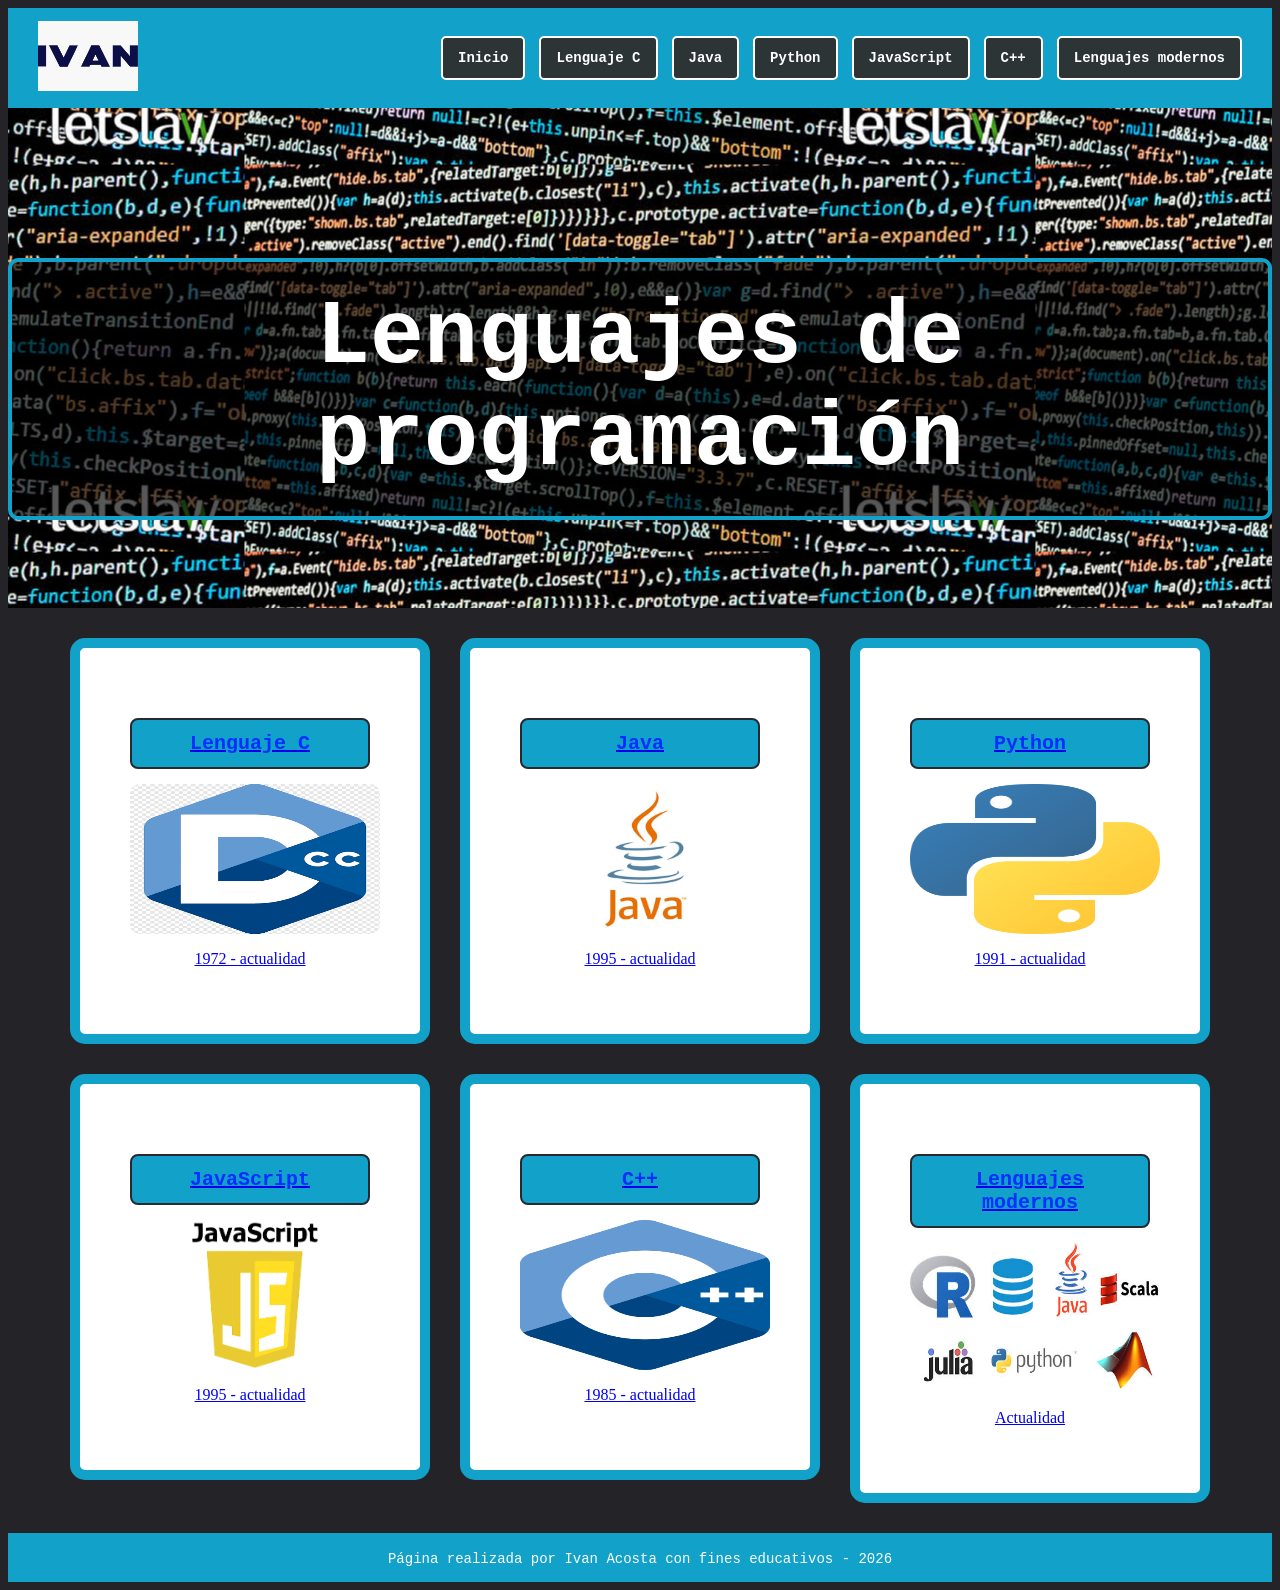
==== index.html @ ee0e3167 "Add files via upload" ====
<!DOCTYPE html>
<html lang="es">
<head>
    <meta charset="UTF-8">
    <meta name="viewport" content="width=device-width, initial-scale=1.0">
    <title>Lenguajes de programación</title>
    <link href="styles.css" rel="stylesheet" type="text/css">
</head>
<body>


    <header>
    <div class="logo">
        <img src="img/logo.jpg" width="100" alt="Logo">

    </div>

    <nav>
        <a href="index.html">Inicio</a>
        <a href="pagina1.html">Lenguaje C</a>
        <a href="pagina2.html">Java</a>
        <a href="pagina3.html">Python</a>
        <a href="pagina4.html">JavaScript</a>
        <a href="pagina5.html">C++</a>
        <a href="pagina6.html">Lenguajes modernos</a>
    </nav>
</header>

    <div id="banner">
    <h1>Lenguajes de programación</h1>
    </div>
    
    <section class="contenedor-cajas">
    <a href="pagina1.html">
        <div class="caja">
        <h3>Lenguaje C</h3>
        <img src="img/images.png" width="250" height="150" alt="Lenguaje C">
        <p>1972 - actualidad</p>
        
    </div>
    </a>

    <a href="pagina2.html">
    <div class="caja">
        <h3>Java</h3>
        <img src="img/JAVA.jpg" width="250" height="150" alt="Java">
        <p>1995 - actualidad</p>
    </div>
    </a>

    <a href="pagina3.html">
    <div class="caja">
        <h3>Python</h3>
        <img src="img/python.webp" width="250" height="150" alt="Python">
        <p>1991 - actualidad</p>
    </div>
    </a>

    <a href="pagina4.html">
    <div class="caja">
        <h3>JavaScript</h3>
        <img src="img/Javascript.png" width="250" height="150" alt="JavaScript">
        <p>1995 - actualidad</p>
    </div>
    </a>


    <a href="pagina5.html">
    <div class="caja">
        <h3>C++</h3>
        <img src="img/C++.webp" width="250" height="150" alt="C++">
        <p>1985 - actualidad</p>
    </div>
    </a>

    <a href="pagina6.html">
    <div class="caja">
        <h3>Lenguajes modernos</h3>
        <img src="img/lenguajesmodernos.jpg" width="250" height="150" alt="Lenguajes modernos">
        <p>Actualidad</p>
    </div>
    </a>

    </section>

    <footer>
    <p>Página realizada por Ivan Acosta con fines educativos - 2026</p>
</footer>


</body>


</html>
---- styles.css ----
body {
    background-color: #242327;
}

.contenedor-cajas {
    display: flex;
    flex-wrap: wrap;
    justify-content: center;
    gap: 30px;
    width: 1200px;
    margin: 30px auto;
}

.caja {
    box-sizing: border-box;
    width: 360px;
    padding: 50px;
    border: 10px solid #11a1c9;
    border-radius: 15px;
    text-align: center;
    background-color: #ffffff;
}


.caja img {
    display: block;
    margin: auto;
    border-radius: 10px;
}

.caja h3 {
    font-family: "Courier New", monospace;
    font-size: 20px;
    color: rgb(0, 47, 255);
    background-color:#11a1c9;
    padding: 12px;
    margin-bottom: 15px;
    border: 2px solid #26292e;
    border-radius: 8px;
}

nav a:hover {
    color: #000000;
    background-color: #ffffff;
}

#banner {
    height: 500px;
    background-color: #0c3628;
    text-align: center;
    background-image: url(img/background.jpg);
    background-position: center;
}


.cajas-secundarias {
    display: flex;
    justify-content: center;
    gap: 30px;
    width: 800px;
    margin: 30px auto;
}

.cajas-secundarias .caja p {
    font-family: "Courier New", monospace;
    font-size: 15px;
    text-align: center;
    margin-top: 15px;
    color: #2d3436;
}

footer {
    text-align: center;
    padding: 15px 10px;
    margin-top: 20px;
    background-color: #11a1c9;
    border-top: 3px solid #11a1c9;
}


.caja:hover {
    transform: translateY(-8px);
    box-shadow: 0 10px 20px rgba(0, 0, 0, 0.4);
}

footer p {
    font-family: "Courier New", monospace;
    font-size: 14px;
    color: #ffffff;
    margin: 0;
    text-align: center;
}


#banner h1 {
    font-family: "Courier New", monospace;
    font-size: 90px;
    line-height: normal;
    color: white;
    background-color: rgba(0, 0, 0, 0.65);
    display: inline-block;
    padding: 25px 45px;
    border: 4px solid #11a1c9;
    border-radius: 10px;
    margin-top: 150px;
}



.logo img {
    height: 70px;
}



header {
    height: 100px;
    background-color: #11a1c9;
    display: flex;
    justify-content: space-between;
    align-items: center;
    padding: 0 30px;
}



nav a {
    display: inline-block;
    color: white;
    background-color: #2d3436;
    text-decoration: none;
    margin-left: 10px;
    font-family: "Courier New", monospace;
    font-size: 14px;
    font-weight: bold;
    padding: 12px 15px;
    border: 2px solid white;
    border-radius: 5px;
    text-align: center;
}
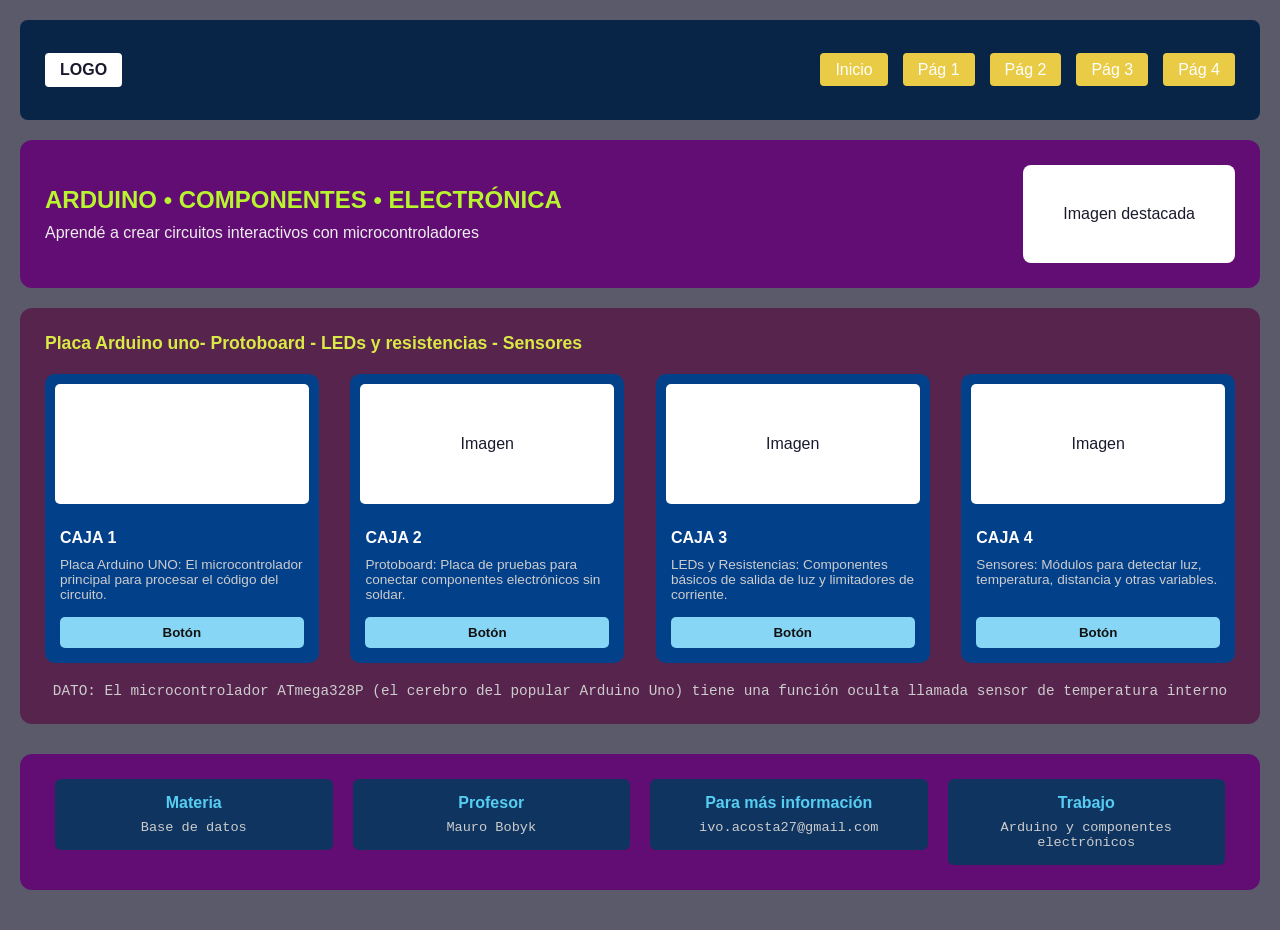
==== commit bde05b9a: "Add files via upload" ====
--- a/index.html
+++ b/index.html
@@ -3,92 +3,109 @@
 <head>
     <meta charset="UTF-8">
     <meta name="viewport" content="width=device-width, initial-scale=1.0">
-    <title>Lenguajes de programación</title>
+    <title>Arduino y Componentes</title>
     <link href="styles.css" rel="stylesheet" type="text/css">
 </head>
 <body>
 
 
-    <header>
-    <div class="logo">
-        <img src="img/logo.jpg" width="100" alt="Logo">
-
-    </div>
-
-    <nav>
-        <a href="index.html">Inicio</a>
-        <a href="pagina1.html">Lenguaje C</a>
-        <a href="pagina2.html">Java</a>
-        <a href="pagina3.html">Python</a>
-        <a href="pagina4.html">JavaScript</a>
-        <a href="pagina5.html">C++</a>
-        <a href="pagina6.html">Lenguajes modernos</a>
-    </nav>
-</header>
-
-    <div id="banner">
-    <h1>Lenguajes de programación</h1>
-    </div>
-    
-    <section class="contenedor-cajas">
-    <a href="pagina1.html">
-        <div class="caja">
-        <h3>Lenguaje C</h3>
-        <img src="img/images.png" width="250" height="150" alt="Lenguaje C">
-        <p>1972 - actualidad</p>
-        
-    </div>
-    </a>
-
-    <a href="pagina2.html">
-    <div class="caja">
-        <h3>Java</h3>
-        <img src="img/JAVA.jpg" width="250" height="150" alt="Java">
-        <p>1995 - actualidad</p>
-    </div>
-    </a>
-
-    <a href="pagina3.html">
-    <div class="caja">
-        <h3>Python</h3>
-        <img src="img/python.webp" width="250" height="150" alt="Python">
-        <p>1991 - actualidad</p>
-    </div>
-    </a>
-
-    <a href="pagina4.html">
-    <div class="caja">
-        <h3>JavaScript</h3>
-        <img src="img/Javascript.png" width="250" height="150" alt="JavaScript">
-        <p>1995 - actualidad</p>
-    </div>
-    </a>
+    <header class="navbar">
+        <div class="logo">LOGO</div>
+        <ul class="nav-links">
+            <li><a href="index.html">Inicio</a></li>
+            <li><a href="pagina1.html">Pág 1</a></li>
+            <li><a href="pagina2.html">Pág 2</a></li>
+            <li><a href="pagina3.html">Pág 3</a></li>
+            <li><a href="pagina4.html">Pág 4</a></li>
+        </ul>
+    </header>
 
 
-    <a href="pagina5.html">
-    <div class="caja">
-        <h3>C++</h3>
-        <img src="img/C++.webp" width="250" height="150" alt="C++">
-        <p>1985 - actualidad</p>
-    </div>
-    </a>
-
-    <a href="pagina6.html">
-    <div class="caja">
-        <h3>Lenguajes modernos</h3>
-        <img src="img/lenguajesmodernos.jpg" width="250" height="150" alt="Lenguajes modernos">
-        <p>Actualidad</p>
-    </div>
-    </a>
-
+    <section class="hero-section flex-container">
+        <div class="hero-text">
+            <h1>ARDUINO • COMPONENTES • ELECTRÓNICA</h1>
+            <p>Aprendé a crear circuitos interactivos con microcontroladores</p>
+        </div>
+        <div class="hero-img">
+            Imagen destacada
+        </div>
     </section>
 
-    <footer>
-    <p>Página realizada por Ivan Acosta con fines educativos - 2026</p>
-</footer>
+
+    <section class="main-section">
+        <h2 class="section-title">Placa Arduino uno- Protoboard - LEDs y resistencias - Sensores</h2>
+        
+        <div class="card-container flex-wrap-between">
+
+            <div class="card">
+                <div class="card-img"><img src="img.arduinouno.jpg" alt="" class="arduinouno jpg"></div>
+                <div class="card-body">
+                    <h3>CAJA 1</h3>
+                    <p>Placa Arduino UNO: El microcontrolador principal para procesar el código del circuito.</p>
+                    <a href="pagina1.html" style="text-decoration: none; margin-top: auto; width: 100%;">
+                        <button style="width: 100%;">Botón</button>
+                    </a>
+                </div>
+            </div>
+            
+
+            <div class="card">
+                <div class="card-img">Imagen</div>
+                <div class="card-body">
+                    <h3>CAJA 2</h3>
+                    <p>Protoboard: Placa de pruebas para conectar componentes electrónicos sin soldar.</p>
+                    <a href="pagina2.html" style="text-decoration: none; margin-top: auto; width: 100%;">
+                        <button style="width: 100%;">Botón</button>
+                    </a>
+                </div>
+            </div>
+            
+
+            <div class="card">
+                <div class="card-img">Imagen</div>
+                <div class="card-body">
+                    <h3>CAJA 3</h3>
+                    <p>LEDs y Resistencias: Componentes básicos de salida de luz y limitadores de corriente.</p>
+                    <a href="pagina3.html" style="text-decoration: none; margin-top: auto; width: 100%;">
+                        <button style="width: 100%;">Botón</button>
+                    </a>
+                </div>
+            </div>
 
 
-</body>
+            <div class="card">
+                <div class="card-img">Imagen</div>
+                <div class="card-body">
+                    <h3>CAJA 4</h3>
+                    <p>Sensores: Módulos para detectar luz, temperatura, distancia y otras variables.</p>
+                    <a href="pagina4.html" style="text-decoration: none; margin-top: auto; width: 100%;">
+                        <button style="width: 100%;">Botón</button>
+                    </a>
+                </div>
+            </div>
+        </div>
+        <div class="prop-tag-center">DATO: El microcontrolador ATmega328P (el cerebro del popular Arduino Uno) tiene una función oculta llamada sensor de temperatura interno</div>
+    </section>
 
 
+    <footer class="footer-container flex-container">
+        <div class="flex-item-col">
+            <h3>Materia</h3>
+            <p>Base de datos</p>
+        </div>
+        <div class="flex-item-col">
+            <h3>Profesor</h3>
+            <p>Mauro Bobyk</p>
+        </div>
+        <div class="flex-item-col">
+            <h3>Para más información</h3>
+            <p>ivo.acosta27@gmail.com</p>
+        </div>
+        <div class="flex-item-col">
+            <h3>Trabajo</h3>
+            <p>Arduino y componentes electrónicos</p>
+        </div>
+    </footer>
+
+</body>
 </html>
--- a/styles.css
+++ b/styles.css
@@ -1,86 +1,286 @@
+
+* {
+    margin: 0;
+    padding: 0;
+    box-sizing: border-box;
+}
+
 body {
-    background-color: #242327;
-}
-
-.contenedor-cajas {
+    font-family: 'Segoe UI', Tahoma, Geneva, Verdana, sans-serif;
+    background: #5a5a6b;
+    color: #eee;
+    padding: 20px;
+}
+
+
+.navbar {
+    display: flex;
+    justify-content: space-between;
+    align-items: center;
+    background: #082547;
+    border-radius: 8px;
+    padding: 15px 25px;
+    margin-bottom: 20px;
+}
+
+.navbar .logo {
+    background: #fff;
+    color: #1a1a2e;
+    padding: 8px 15px;
+    font-weight: bold;
+    border-radius: 4px;
+}
+
+.navbar .nav-links {
+    display: flex;
+    gap: 15px;
+    list-style: none;
+}
+
+.navbar .nav-links a {
+    color: #fff;
+    text-decoration: none;
+    background: #e9cb45;
+    padding: 8px 15px;
+    border-radius: 4px;
+}
+
+.flex-container {
+    display: flex;
+    justify-content: space-between;
+    align-items: center;
+    background: #620d74;
+    border-radius: 12px;
+    padding: 25px;
+    margin-bottom: 20px;
+}
+
+.hero-text h1 {
+    color: #b9f52f;
+    margin-bottom: 10px;
+}
+
+.hero-img {
+    background: #fff;
+    color: #1a1a2e;
+    padding: 40px;
+    border-radius: 8px;
+}
+
+.main-section {
+    background: #57244e;
+    padding: 25px;
+    border-radius: 12px;
+    margin-bottom: 20px;
+}
+
+.section-title {
+    color: #d9e945;
+    margin-bottom: 20px;
+    font-size: 1.1rem;
+}
+
+.flex-wrap-between {
     display: flex;
     flex-wrap: wrap;
+    justify-content: space-between;
+    gap: 15px;
+}
+
+.card {
+    flex: 0 1 23%;
+    background: #03408a;
+    border-radius: 10px;
+    overflow: hidden;
+    display: flex;
+    flex-direction: column;
+}
+
+.card-img {
+    height: 120px;
+    background: #fff;
+    color: #1a1a2e;
+    display: flex;
+    align-items: center;
     justify-content: center;
-    gap: 30px;
-    width: 1200px;
+    margin: 10px;
+    border-radius: 5px;
+}
+
+.card-body {
+    padding: 15px;
+    display: flex;
+    flex-direction: column;
+    flex-grow: 1;
+}
+
+.card-body h3 {
+    color: #fdfcfd;
+    margin-bottom: 10px;
+    font-size: 1rem;
+}
+
+.card-body p {
+    color: #ccc;
+    font-size: 0.85rem;
+    margin-bottom: 15px;
+}
+
+.card-body button {
+    margin-top: auto;
+    background: #87d6f5;
+    color: #131212;
+    border: none;
+    padding: 8px 15px;
+    border-radius: 5px;
+    cursor: pointer;
+    font-weight: bold;
+}
+
+.prop-tag-center {
+    text-align: center;
+    font-family: monospace;
+    color: #ccc;
+    margin-top: 20px;
+    font-size: 0.9rem;
+}
+
+.footer-container {
+    align-items: flex-start;
+}
+
+.flex-item-col {
+    background: #0f3460;
+    padding: 15px;
+    border-radius: 6px;
+    flex: 1;
+    margin: 0 10px;
+}
+
+.flex-item-col h3 {
+    color: #56cef3;
+    font-size: 1rem;
+    margin-bottom: 8px;
+}
+
+.flex-item-col p {
+    color: #ccc;
+    font-size: 0.85rem;
+}
+
+
+header {
+    height: 100px;
+    background-color: #0f3460;
+    display: flex;
+    justify-content: space-between;
+    align-items: center;
+    padding: 0 30px;
+    border-radius: 8px;
+    margin-bottom: 20px;
+}
+
+.logo img {
+    height: 70px;
+}
+
+nav a {
+    display: inline-block;
+    color: white;
+    background-color: #e94560;
+    text-decoration: none;
+    margin-left: 10px;
+    font-family: sans-serif;
+    font-size: 14px;
+    font-weight: bold;
+    padding: 10px 15px;
+    border-radius: 5px;
+    text-align: center;
+}
+
+nav a:hover {
+    color: #ffffff;
+    background-color: #c73650;
+}
+
+#banner {
+    height: 300px;
+    background-color: #16353e;
+    text-align: center;
+    border-radius: 10px;
+    margin-bottom: 30px;
+    display: flex;
+    justify-content: center;
+    align-items: center;
+}
+
+#banner h1 {
+    font-family: "Courier New", monospace;
+    font-size: 50px;
+    color: white;
+    background-color: rgba(0, 0, 0, 0.65);
+    display: inline-block;
+    padding: 20px 40px;
+    border: 4px solid #e94560;
+    border-radius: 10px;
+}
+
+.cajas-secundarias {
+    display: flex;
+    justify-content: center;
+    gap: 20px;
+    max-width: 1200px;
     margin: 30px auto;
 }
 
 .caja {
     box-sizing: border-box;
-    width: 360px;
-    padding: 50px;
-    border: 10px solid #11a1c9;
+    flex: 1;
+    padding: 30px 20px;
+    border: 4px solid #e94560;
     border-radius: 15px;
     text-align: center;
-    background-color: #ffffff;
-}
-
+    background-color: #0f3460;
+}
 
 .caja img {
     display: block;
-    margin: auto;
-    border-radius: 10px;
+    margin: 0 auto 15px auto;
+    border-radius: 10px;
+    max-width: 100%;
+    height: auto;
 }
 
 .caja h3 {
     font-family: "Courier New", monospace;
     font-size: 20px;
-    color: rgb(0, 47, 255);
-    background-color:#11a1c9;
-    padding: 12px;
+    color: #ffffff;
+    background-color: #e94560;
+    padding: 10px;
     margin-bottom: 15px;
-    border: 2px solid #26292e;
-    border-radius: 8px;
-}
-
-nav a:hover {
-    color: #000000;
-    background-color: #ffffff;
-}
-
-#banner {
-    height: 500px;
-    background-color: #0c3628;
-    text-align: center;
-    background-image: url(img/background.jpg);
-    background-position: center;
-}
-
-
-.cajas-secundarias {
-    display: flex;
-    justify-content: center;
-    gap: 30px;
-    width: 800px;
-    margin: 30px auto;
+    border-radius: 8px;
 }
 
 .cajas-secundarias .caja p {
-    font-family: "Courier New", monospace;
-    font-size: 15px;
-    text-align: center;
-    margin-top: 15px;
-    color: #2d3436;
-}
-
-footer {
-    text-align: center;
-    padding: 15px 10px;
-    margin-top: 20px;
-    background-color: #11a1c9;
-    border-top: 3px solid #11a1c9;
-}
-
+    font-family: sans-serif;
+    font-size: 14px;
+    text-align: center;
+    line-height: 1.5;
+    color: #eee;
+}
 
 .caja:hover {
     transform: translateY(-8px);
+    transition: transform 0.2s;
     box-shadow: 0 10px 20px rgba(0, 0, 0, 0.4);
+}
+
+footer {
+    text-align: center;
+    padding: 15px 10px;
+    margin-top: 30px;
+    background-color: #0f3460;
+    border-radius: 8px;
 }
 
 footer p {
@@ -88,53 +288,4 @@
     font-size: 14px;
     color: #ffffff;
     margin: 0;
-    text-align: center;
-}
-
-
-#banner h1 {
-    font-family: "Courier New", monospace;
-    font-size: 90px;
-    line-height: normal;
-    color: white;
-    background-color: rgba(0, 0, 0, 0.65);
-    display: inline-block;
-    padding: 25px 45px;
-    border: 4px solid #11a1c9;
-    border-radius: 10px;
-    margin-top: 150px;
-}
-
-
-
-.logo img {
-    height: 70px;
-}
-
-
-
-header {
-    height: 100px;
-    background-color: #11a1c9;
-    display: flex;
-    justify-content: space-between;
-    align-items: center;
-    padding: 0 30px;
-}
-
-
-
-nav a {
-    display: inline-block;
-    color: white;
-    background-color: #2d3436;
-    text-decoration: none;
-    margin-left: 10px;
-    font-family: "Courier New", monospace;
-    font-size: 14px;
-    font-weight: bold;
-    padding: 12px 15px;
-    border: 2px solid white;
-    border-radius: 5px;
-    text-align: center;
-}
+}
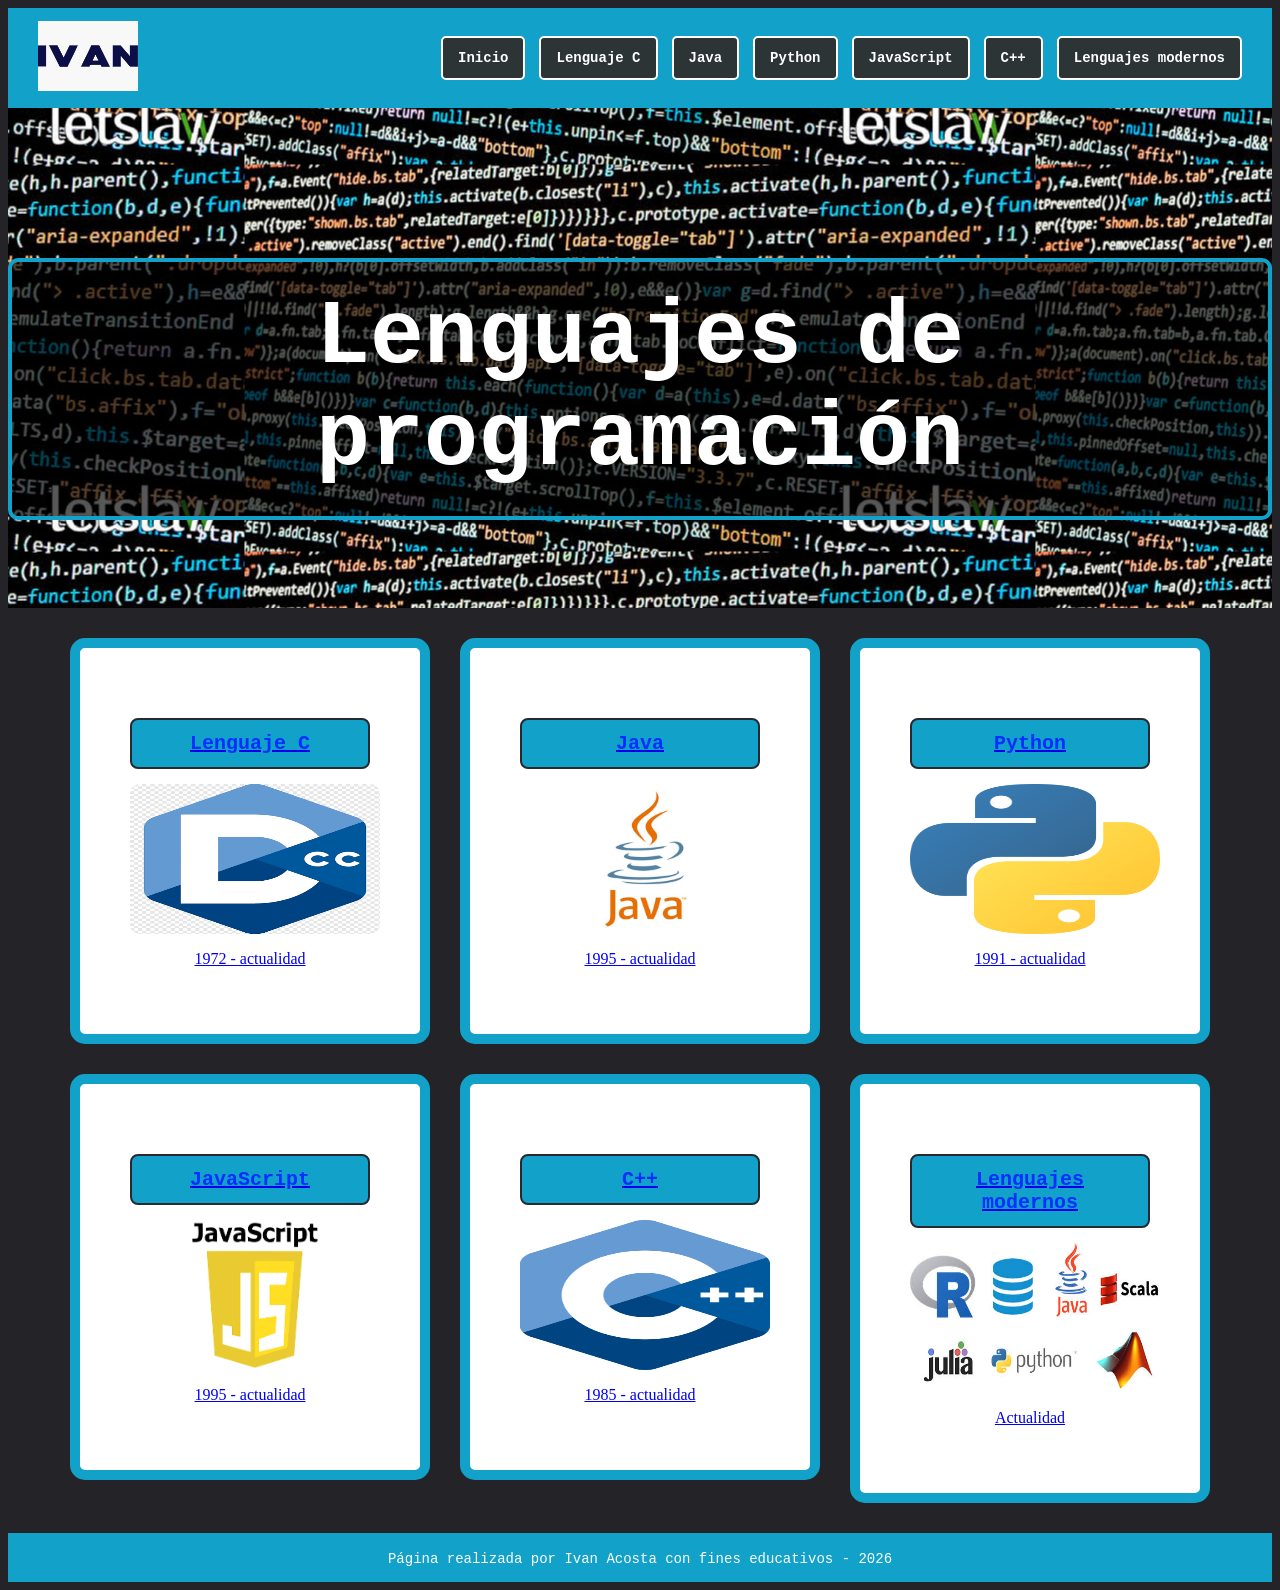
==== commit 98000c95: "Add files via upload" ====
--- a/index.html
+++ b/index.html
@@ -3,109 +3,92 @@
 <head>
     <meta charset="UTF-8">
     <meta name="viewport" content="width=device-width, initial-scale=1.0">
-    <title>Arduino y Componentes</title>
+    <title>Lenguajes de programación</title>
     <link href="styles.css" rel="stylesheet" type="text/css">
 </head>
 <body>
 
 
-    <header class="navbar">
-        <div class="logo">LOGO</div>
-        <ul class="nav-links">
-            <li><a href="index.html">Inicio</a></li>
-            <li><a href="pagina1.html">Pág 1</a></li>
-            <li><a href="pagina2.html">Pág 2</a></li>
-            <li><a href="pagina3.html">Pág 3</a></li>
-            <li><a href="pagina4.html">Pág 4</a></li>
-        </ul>
-    </header>
+    <header>
+    <div class="logo">
+        <img src="img/logo.jpg" width="100" alt="Logo">
+
+    </div>
+
+    <nav>
+        <a href="index.html">Inicio</a>
+        <a href="pagina1.html">Lenguaje C</a>
+        <a href="pagina2.html">Java</a>
+        <a href="pagina3.html">Python</a>
+        <a href="pagina4.html">JavaScript</a>
+        <a href="pagina5.html">C++</a>
+        <a href="pagina6.html">Lenguajes modernos</a>
+    </nav>
+</header>
+
+    <div id="banner">
+    <h1>Lenguajes de programación</h1>
+    </div>
+    
+    <section class="contenedor-cajas">
+    <a href="pagina1.html">
+        <div class="caja">
+        <h3>Lenguaje C</h3>
+        <img src="img/images.png" width="250" height="150" alt="Lenguaje C">
+        <p>1972 - actualidad</p>
+        
+    </div>
+    </a>
+
+    <a href="pagina2.html">
+    <div class="caja">
+        <h3>Java</h3>
+        <img src="img/JAVA.jpg" width="250" height="150" alt="Java">
+        <p>1995 - actualidad</p>
+    </div>
+    </a>
+
+    <a href="pagina3.html">
+    <div class="caja">
+        <h3>Python</h3>
+        <img src="img/python.webp" width="250" height="150" alt="Python">
+        <p>1991 - actualidad</p>
+    </div>
+    </a>
+
+    <a href="pagina4.html">
+    <div class="caja">
+        <h3>JavaScript</h3>
+        <img src="img/Javascript.png" width="250" height="150" alt="JavaScript">
+        <p>1995 - actualidad</p>
+    </div>
+    </a>
 
 
-    <section class="hero-section flex-container">
-        <div class="hero-text">
-            <h1>ARDUINO • COMPONENTES • ELECTRÓNICA</h1>
-            <p>Aprendé a crear circuitos interactivos con microcontroladores</p>
-        </div>
-        <div class="hero-img">
-            Imagen destacada
-        </div>
+    <a href="pagina5.html">
+    <div class="caja">
+        <h3>C++</h3>
+        <img src="img/C++.webp" width="250" height="150" alt="C++">
+        <p>1985 - actualidad</p>
+    </div>
+    </a>
+
+    <a href="pagina6.html">
+    <div class="caja">
+        <h3>Lenguajes modernos</h3>
+        <img src="img/lenguajesmodernos.jpg" width="250" height="150" alt="Lenguajes modernos">
+        <p>Actualidad</p>
+    </div>
+    </a>
+
     </section>
 
-
-    <section class="main-section">
-        <h2 class="section-title">Placa Arduino uno- Protoboard - LEDs y resistencias - Sensores</h2>
-        
-        <div class="card-container flex-wrap-between">
-
-            <div class="card">
-                <div class="card-img"><img src="img.arduinouno.jpg" alt="" class="arduinouno jpg"></div>
-                <div class="card-body">
-                    <h3>CAJA 1</h3>
-                    <p>Placa Arduino UNO: El microcontrolador principal para procesar el código del circuito.</p>
-                    <a href="pagina1.html" style="text-decoration: none; margin-top: auto; width: 100%;">
-                        <button style="width: 100%;">Botón</button>
-                    </a>
-                </div>
-            </div>
-            
-
-            <div class="card">
-                <div class="card-img">Imagen</div>
-                <div class="card-body">
-                    <h3>CAJA 2</h3>
-                    <p>Protoboard: Placa de pruebas para conectar componentes electrónicos sin soldar.</p>
-                    <a href="pagina2.html" style="text-decoration: none; margin-top: auto; width: 100%;">
-                        <button style="width: 100%;">Botón</button>
-                    </a>
-                </div>
-            </div>
-            
-
-            <div class="card">
-                <div class="card-img">Imagen</div>
-                <div class="card-body">
-                    <h3>CAJA 3</h3>
-                    <p>LEDs y Resistencias: Componentes básicos de salida de luz y limitadores de corriente.</p>
-                    <a href="pagina3.html" style="text-decoration: none; margin-top: auto; width: 100%;">
-                        <button style="width: 100%;">Botón</button>
-                    </a>
-                </div>
-            </div>
+    <footer>
+    <p>Página realizada por Ivan Acosta con fines educativos - 2026</p>
+</footer>
 
 
-            <div class="card">
-                <div class="card-img">Imagen</div>
-                <div class="card-body">
-                    <h3>CAJA 4</h3>
-                    <p>Sensores: Módulos para detectar luz, temperatura, distancia y otras variables.</p>
-                    <a href="pagina4.html" style="text-decoration: none; margin-top: auto; width: 100%;">
-                        <button style="width: 100%;">Botón</button>
-                    </a>
-                </div>
-            </div>
-        </div>
-        <div class="prop-tag-center">DATO: El microcontrolador ATmega328P (el cerebro del popular Arduino Uno) tiene una función oculta llamada sensor de temperatura interno</div>
-    </section>
+</body>
 
 
-    <footer class="footer-container flex-container">
-        <div class="flex-item-col">
-            <h3>Materia</h3>
-            <p>Base de datos</p>
-        </div>
-        <div class="flex-item-col">
-            <h3>Profesor</h3>
-            <p>Mauro Bobyk</p>
-        </div>
-        <div class="flex-item-col">
-            <h3>Para más información</h3>
-            <p>ivo.acosta27@gmail.com</p>
-        </div>
-        <div class="flex-item-col">
-            <h3>Trabajo</h3>
-            <p>Arduino y componentes electrónicos</p>
-        </div>
-    </footer>
-
-</body>
 </html>
--- a/styles.css
+++ b/styles.css
@@ -1,286 +1,86 @@
-
-* {
-    margin: 0;
-    padding: 0;
-    box-sizing: border-box;
+body {
+    background-color: #242327;
 }
 
-body {
-    font-family: 'Segoe UI', Tahoma, Geneva, Verdana, sans-serif;
-    background: #5a5a6b;
-    color: #eee;
-    padding: 20px;
-}
-
-
-.navbar {
-    display: flex;
-    justify-content: space-between;
-    align-items: center;
-    background: #082547;
-    border-radius: 8px;
-    padding: 15px 25px;
-    margin-bottom: 20px;
-}
-
-.navbar .logo {
-    background: #fff;
-    color: #1a1a2e;
-    padding: 8px 15px;
-    font-weight: bold;
-    border-radius: 4px;
-}
-
-.navbar .nav-links {
-    display: flex;
-    gap: 15px;
-    list-style: none;
-}
-
-.navbar .nav-links a {
-    color: #fff;
-    text-decoration: none;
-    background: #e9cb45;
-    padding: 8px 15px;
-    border-radius: 4px;
-}
-
-.flex-container {
-    display: flex;
-    justify-content: space-between;
-    align-items: center;
-    background: #620d74;
-    border-radius: 12px;
-    padding: 25px;
-    margin-bottom: 20px;
-}
-
-.hero-text h1 {
-    color: #b9f52f;
-    margin-bottom: 10px;
-}
-
-.hero-img {
-    background: #fff;
-    color: #1a1a2e;
-    padding: 40px;
-    border-radius: 8px;
-}
-
-.main-section {
-    background: #57244e;
-    padding: 25px;
-    border-radius: 12px;
-    margin-bottom: 20px;
-}
-
-.section-title {
-    color: #d9e945;
-    margin-bottom: 20px;
-    font-size: 1.1rem;
-}
-
-.flex-wrap-between {
+.contenedor-cajas {
     display: flex;
     flex-wrap: wrap;
-    justify-content: space-between;
-    gap: 15px;
-}
-
-.card {
-    flex: 0 1 23%;
-    background: #03408a;
-    border-radius: 10px;
-    overflow: hidden;
-    display: flex;
-    flex-direction: column;
-}
-
-.card-img {
-    height: 120px;
-    background: #fff;
-    color: #1a1a2e;
-    display: flex;
-    align-items: center;
     justify-content: center;
-    margin: 10px;
-    border-radius: 5px;
-}
-
-.card-body {
-    padding: 15px;
-    display: flex;
-    flex-direction: column;
-    flex-grow: 1;
-}
-
-.card-body h3 {
-    color: #fdfcfd;
-    margin-bottom: 10px;
-    font-size: 1rem;
-}
-
-.card-body p {
-    color: #ccc;
-    font-size: 0.85rem;
-    margin-bottom: 15px;
-}
-
-.card-body button {
-    margin-top: auto;
-    background: #87d6f5;
-    color: #131212;
-    border: none;
-    padding: 8px 15px;
-    border-radius: 5px;
-    cursor: pointer;
-    font-weight: bold;
-}
-
-.prop-tag-center {
-    text-align: center;
-    font-family: monospace;
-    color: #ccc;
-    margin-top: 20px;
-    font-size: 0.9rem;
-}
-
-.footer-container {
-    align-items: flex-start;
-}
-
-.flex-item-col {
-    background: #0f3460;
-    padding: 15px;
-    border-radius: 6px;
-    flex: 1;
-    margin: 0 10px;
-}
-
-.flex-item-col h3 {
-    color: #56cef3;
-    font-size: 1rem;
-    margin-bottom: 8px;
-}
-
-.flex-item-col p {
-    color: #ccc;
-    font-size: 0.85rem;
-}
-
-
-header {
-    height: 100px;
-    background-color: #0f3460;
-    display: flex;
-    justify-content: space-between;
-    align-items: center;
-    padding: 0 30px;
-    border-radius: 8px;
-    margin-bottom: 20px;
-}
-
-.logo img {
-    height: 70px;
-}
-
-nav a {
-    display: inline-block;
-    color: white;
-    background-color: #e94560;
-    text-decoration: none;
-    margin-left: 10px;
-    font-family: sans-serif;
-    font-size: 14px;
-    font-weight: bold;
-    padding: 10px 15px;
-    border-radius: 5px;
-    text-align: center;
-}
-
-nav a:hover {
-    color: #ffffff;
-    background-color: #c73650;
-}
-
-#banner {
-    height: 300px;
-    background-color: #16353e;
-    text-align: center;
-    border-radius: 10px;
-    margin-bottom: 30px;
-    display: flex;
-    justify-content: center;
-    align-items: center;
-}
-
-#banner h1 {
-    font-family: "Courier New", monospace;
-    font-size: 50px;
-    color: white;
-    background-color: rgba(0, 0, 0, 0.65);
-    display: inline-block;
-    padding: 20px 40px;
-    border: 4px solid #e94560;
-    border-radius: 10px;
-}
-
-.cajas-secundarias {
-    display: flex;
-    justify-content: center;
-    gap: 20px;
-    max-width: 1200px;
+    gap: 30px;
+    width: 1200px;
     margin: 30px auto;
 }
 
 .caja {
     box-sizing: border-box;
-    flex: 1;
-    padding: 30px 20px;
-    border: 4px solid #e94560;
+    width: 360px;
+    padding: 50px;
+    border: 10px solid #11a1c9;
     border-radius: 15px;
     text-align: center;
-    background-color: #0f3460;
+    background-color: #ffffff;
 }
+
 
 .caja img {
     display: block;
-    margin: 0 auto 15px auto;
+    margin: auto;
     border-radius: 10px;
-    max-width: 100%;
-    height: auto;
 }
 
 .caja h3 {
     font-family: "Courier New", monospace;
     font-size: 20px;
-    color: #ffffff;
-    background-color: #e94560;
-    padding: 10px;
+    color: rgb(0, 47, 255);
+    background-color:#11a1c9;
+    padding: 12px;
     margin-bottom: 15px;
+    border: 2px solid #26292e;
     border-radius: 8px;
 }
 
-.cajas-secundarias .caja p {
-    font-family: sans-serif;
-    font-size: 14px;
-    text-align: center;
-    line-height: 1.5;
-    color: #eee;
+nav a:hover {
+    color: #000000;
+    background-color: #ffffff;
 }
 
-.caja:hover {
-    transform: translateY(-8px);
-    transition: transform 0.2s;
-    box-shadow: 0 10px 20px rgba(0, 0, 0, 0.4);
+#banner {
+    height: 500px;
+    background-color: #0c3628;
+    text-align: center;
+    background-image: url(img/background.jpg);
+    background-position: center;
+}
+
+
+.cajas-secundarias {
+    display: flex;
+    justify-content: center;
+    gap: 30px;
+    width: 800px;
+    margin: 30px auto;
+}
+
+.cajas-secundarias .caja p {
+    font-family: "Courier New", monospace;
+    font-size: 15px;
+    text-align: center;
+    margin-top: 15px;
+    color: #2d3436;
 }
 
 footer {
     text-align: center;
     padding: 15px 10px;
-    margin-top: 30px;
-    background-color: #0f3460;
-    border-radius: 8px;
+    margin-top: 20px;
+    background-color: #11a1c9;
+    border-top: 3px solid #11a1c9;
+}
+
+
+.caja:hover {
+    transform: translateY(-8px);
+    box-shadow: 0 10px 20px rgba(0, 0, 0, 0.4);
 }
 
 footer p {
@@ -288,4 +88,53 @@
     font-size: 14px;
     color: #ffffff;
     margin: 0;
-}+    text-align: center;
+}
+
+
+#banner h1 {
+    font-family: "Courier New", monospace;
+    font-size: 90px;
+    line-height: normal;
+    color: white;
+    background-color: rgba(0, 0, 0, 0.65);
+    display: inline-block;
+    padding: 25px 45px;
+    border: 4px solid #11a1c9;
+    border-radius: 10px;
+    margin-top: 150px;
+}
+
+
+
+.logo img {
+    height: 70px;
+}
+
+
+
+header {
+    height: 100px;
+    background-color: #11a1c9;
+    display: flex;
+    justify-content: space-between;
+    align-items: center;
+    padding: 0 30px;
+}
+
+
+
+nav a {
+    display: inline-block;
+    color: white;
+    background-color: #2d3436;
+    text-decoration: none;
+    margin-left: 10px;
+    font-family: "Courier New", monospace;
+    font-size: 14px;
+    font-weight: bold;
+    padding: 12px 15px;
+    border: 2px solid white;
+    border-radius: 5px;
+    text-align: center;
+}
